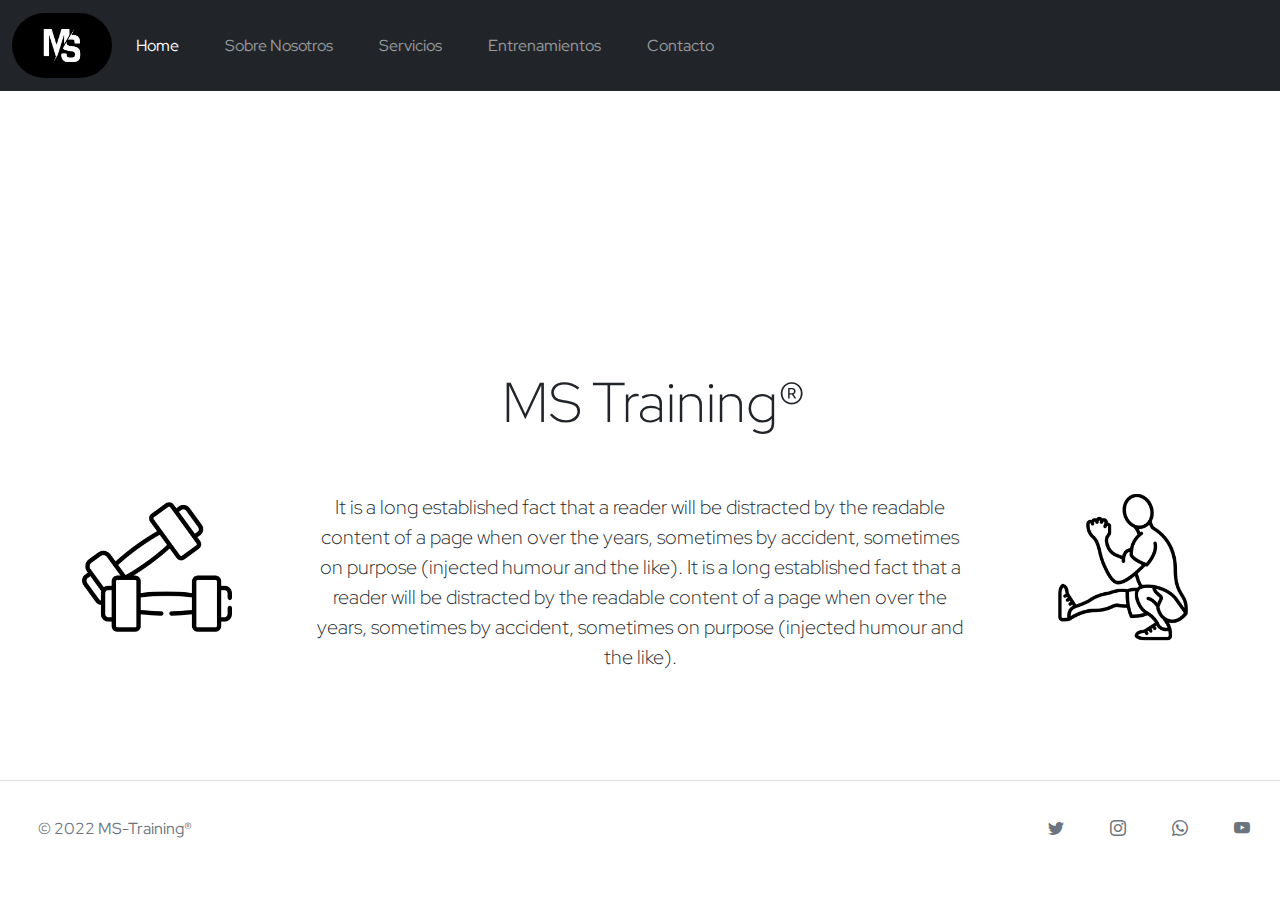
==== index.html @ d71fbc6e "Bootstrap en todas las paginas" ====
<!DOCTYPE html>
<html lang="es">
  <head>
    <meta charset="UTF-8" />
    <meta name="viewport" content="width=device-width, initial-scale=1.0" />
    <link rel="shortcut icon" href="assets/img/favicon-32x32.png" />
    <link rel="preconnect" href="https://fonts.googleapis.com" />
    <link rel="preconnect" href="https://fonts.gstatic.com" crossorigin />
    <link
      href="https://fonts.googleapis.com/css2?family=Red+Hat+Display:wght@300&display=swap"
      rel="stylesheet"
    />
    <title>MS Training</title>
    <link rel="stylesheet" href="https://cdn.jsdelivr.net/npm/bootstrap-icons@1.8.1/font/bootstrap-icons.css">
    <link rel="stylesheet" href="css/bootstrap.css">
    <link rel="stylesheet" href="css/style.css" />
  </head>
  <!-- fila de logo + nav -->
  <body>
    <div class="wrapper">
      <header>
          <nav class="navbar navbar-expand-lg navbar-dark bg-dark">
            <div class="container-fluid">
              <a class="navbar-brand" href="index.html" target="_blank"><img
                class="logo-ms"
                src="assets/img/LOGO_MS_TRAINING.jpg"
                alt="LOGO"
              /></a>
              <button class="navbar-toggler" type="button" data-bs-toggle="collapse" data-bs-target="#navbarNav" aria-controls="navbarNav" aria-expanded="false" aria-label="Toggle navigation">
                <span class="navbar-toggler-icon"></span>
              </button>
              <div class="collapse navbar-collapse" id="navbarNav">
                <ul class="navbar-nav">
                  <li class="nav-item">
                    <a class="nav-link active" aria-current="page" href="index.html" target="_blank">Home</a>
                  </li>
                  <li class="nav-item">
                    <a class="nav-link" href="pages/aboutme.html">Sobre Nosotros</a>
                  </li>
                  <li class="nav-item">
                    <a class="nav-link" href="pages/services.html">Servicios</a>
                  </li>
                  <li class="nav-item">
                    <a class="nav-link" href="pages/training.html">Entrenamientos</a>
                  </li>
                  <li class="nav-item">
                    <a class="nav-link" href="pages/contact.html">Contacto</a>
                  </li>
                </ul>
              </div>
            </div>
          </nav>
      </header>
      <section class="container">
        <h1 class="display-4 black-title">MS Training®</h1>
        <div class="content-index">
          <article>
            <img class="img-index" src="assets/img/pesa.png"  alt="LOGO" />
          </article>
          <!-- Contenido del body de index-->
          <article>
            <p class="lead frase-index">
              It is a long established fact that a reader will be distracted by
              the readable content of a page when over the years, sometimes by
              accident, sometimes on purpose (injected humour and the like).

              It is a long established fact that a reader will be distracted by
              the readable content of a page when over the years, sometimes by
              accident, sometimes on purpose (injected humour and the like).
            </p>
          </article>
          <article>
            <img class="img-index" src="assets/img/ejercicio.png"  alt="LOGO" />
          </article>
        </div>
      </section>

      <footer class="d-flex flex-wrap justify-content-between align-items-center py-3 my-4 border-top">
        <div class="col-md-4 d-flex align-items-center">
          <a href="/" class="mb-3 me-2 mb-md-0 text-muted text-decoration-none lh-1">
            <svg class="bi" width="30" height="24"><use xlink:href="#bootstrap"></use></svg>
          </a>
          <span class="text-muted">© 2022 MS-Training®</span>
        </div>
    
        <ul class="nav col-md-4 justify-content-end list-unstyled d-flex">
          <li class="ms-3"><a class="text-muted" href="https://www.twitter.com" target="_blank"><i class="bi bi-twitter"></i></a></li>
          <li class="ms-3"><a class="text-muted" href="https://www.instagram.com" target="_blank"><i class="bi bi-instagram"></i></a></li>
          <li class="ms-3"><a class="text-muted" href="https://api.whatsapp.com/send?phone=54911234567890&text=Hola,%20contame%20en%20que%20puedo%20ayudarte%20y%20te%20respondere%20a%20la%20mayor%20brevedad%20posible"
            target="_blank"><i class="bi bi-whatsapp"></i></a></li>
          <li class="ms-3"><a class="text-muted" href="https://www.youtube.com/" target="_blank"><i class="bi bi-youtube"></i></a></li>
        </ul>
      </footer>
    </div>
  </body>
  <script src="js/bootstrap.js"></script>
</html>
---- css/style.css ----
* {
  font-family: "Red Hat Display", sans-serif;
  margin: 0;
  padding: 0;
}

body {
  font-family: "Red Hat Display", sans-serif;
  bottom: 0;
}

.wrapper {
  display: grid;
  gap: 30px;
  min-height: 100vh;
  grid-template-areas:
    "header"
    "content"
    "footer";
  bottom: 0;
}

a {
  text-decoration: none;
}

h1 {
  font-size: 30px;
  font-style: bold;
}
.black-title {
  margin-bottom: 1em;
  margin-left: 27px;
  text-align: center;
}

.orange-title {
  margin-bottom: 1em;
  margin-left: 27px;
  color: #ff8a00;
  text-align: center;
}
.menu {
  width: 100%;
  position: fixed;
}

nav img {
  width: 100px;
  height: 65px;
  border-radius: 40px;
}
ul li {
  display: inline-block;
  margin-right: 30px;
}

.active {
  color: #ff8a00;
}
ul li a:hover {
  color: #ff8a00 !important;
  border-radius: 45px;
}

.img-index{
  width:150px;
}

header {
  grid-area: header;
  top: 0px;
  width: 100%;
  height: 300px;
  background-image: url("../assets/img/banner1.jpg");
  background-size: cover;
  border-radius: 0 0 45px 0;
}

.content {
  height: 50%;
  display: flex;
  flex-direction: column;
}

.content .black-title {
  grid-area: page-title;
}
.content-index {
  grid-area: page-content;
  display: flex;
  flex-direction: row;
  justify-content: space-evenly;
}
.frase-index {
  /* width: 700px; 
  font-size: 30px*/
  margin-inline: 10%;
  text-align: center;
}

.logo {
  float: left;
}

/*Footer*/
footer {
  grid-area: footer;
  bottom: 0 !important; 
  margin-top: auto;
}

.footer-img {
  width: 40px;
  height: 40px;
}

.social-media {
  background-color: #c4c4c4;
  border-radius: 45px 0px 0px 0px;
  height: 100px;
}

.social-media ul {
  display: flex;
  flex-direction: row;
  justify-content: center;
  padding: 30px;
  height: 30px;
}

.copyright {
  text-align: center;
  padding: 1em;
  bottom: 0;
  margin-top: auto;
  background-color: black;
  color: white;
  font-size: 11px;
}

/* Aboutme */

.content-pages {
  background-color: #ffddba;
  width: 80%;
  margin-left: 10%;
  border-radius: 120px 25px 120px 25px;
}

.content-pages article p {
  padding: 50px;
  font-size: 25px;
  text-align: center;
}

/* Service */
.services {
  display: flex;
  flex-direction: row;
  justify-content: center;
  width: 80%;
  margin-left: 10%;
}

.service {
  display: flex;
  flex-direction: column;
  margin: auto;
  margin-top: 50px;
  margin-bottom: 50px;
  background-color: #fffefd;
  width: 250px;
  height: 320px;
  box-shadow: 0px 4px 4px rgba(0, 0, 0, 0.25);
  border-radius: 25px;
}

.service:hover{
  transform: scale(1.1,1.1);
  filter: alpha(opacity=95);
}
.service-head {
  padding-left: 15px;
  background-color: #ff8a00;
  height: 100px;
  border-radius: 0px 0px 200px 45px;
}
.service-head h2 {
  padding: 20px;
  font-size: 22px;
}

.service-body {
  display: grid;
  flex-direction: column;
  justify-items: center;
  grid-template-areas:
    "price" "price" "price" "price"
    "period" "period" "period" "period"
    "capacity";
}
.service-body h3 {
  padding-top: 20px;
  grid-area: price;
}

.service-period {
  padding-top: 20px;
}

.service-capacity {
  padding-top: 20px;
  display: grid;
  grid-area: capacity;
}

/* Trainings */

.trainings {
  grid-area: content-trainings;
  background-color: #ffddba;
  display: flex;
  width: 80%;
  margin-left: 10%;
  justify-content: space-evenly;
  justify-items: center;
  border-radius: 120px 25px 120px 25px;
  margin-top: 20px;
  flex-direction: column;
}

.training {
  margin: 50px;
  width: 80%;
}

.training h2 {
  text-align: center;
  margin-bottom: 30px;
}

.training-body {
  display: flex;
  flex-direction: row;
  justify-content: space-evenly;
}

.training-dark {
  background-color: #ccb195;
}
.training-body-dark {
  display: flex;
  flex-direction: row-reverse;
  justify-content: space-evenly;
}

.training p {
  width: 50%;
  text-align: center;
}

/* Contact */

.parrafo-contacto {
  font-size: 18px;
  margin-top: 40px;
  text-align: center;
}

.contact-article {
  display: flex;
  flex-direction: column;
  justify-content: center;
}

.contact-block-1 {
  grid-area: apeynom;
}

.d-email {
  grid-area: email;
}

.d-phonenumber {
  grid-area: phonenumber;
}

.contact-block-2 {
  grid-area: agesex;
}

.contact-block-1,
.contact-block-2,
.d-buttons-form {
  display: flex;
  flex-direction: row;
}

.d-comments {
  grid-area: comments;
}

.d-buttons-form {
  grid-area: buttons;
  justify-content: center;
}

.d-buttons-form input {
  width: 100px;
  margin-inline: 30px;
}

input {
  border-radius: 180px;
  border: 0px;
  height: 30px;
  text-align: center;
}

.input-email-phone {
  width: 300px;
}

.d-sex select {
  border-radius: 180px;
  border: 0px;
  height: 30px;
  width: 150px;
  text-align: center;
}

select::placeholder {
  padding-left: 15px;
}

.d-comments textarea {
  width: 500px;
  height: 100px;
  border: 0px;
}

.contact-block-1,
.d-email,
.d-phonenumber,
.contact-block-2,
.d-comments,
.d-buttons-form {
  margin: 20px;
}

.d-name,
.d-age {
  margin-right: 30px;
}

.contact-form {
  display: grid;
  justify-content: center;
  grid-template-areas:
    "apeynom"
    "email"
    "phonenumber"
    "agesex"
    "comments"
    "buttons";
}

a img:hover{
    transform: scale(1.1,1.1);
}
/* ######################################################
############### Estructura Grid de paginas ##############
######################################################### */

@media (max-width: 1200px) {

  .services {
    display: flex;
    flex-direction: column;
    justify-content: center;
    width: 80%;
    margin-left: 10%;
  }
}

@media (max-width: 800px) {
  header {
    background-image: none;
    height: auto;
  }

  .menu {
    display: flex;
    flex-direction: column;
    justify-items: center;
  }

  nav {
    display: flex;
    justify-content: center;
    flex-direction: column;
    align-items: center;
  }

  nav ul {
    display: flex;
    flex-direction: column;
    justify-content: center;
    justify-items: center;
    margin-top: 30px;
    margin-bottom: 30px;
    list-style: none;
    float: right;
  }

  nav ul li {
    margin-bottom: 10%;
  }

  nav img {
    height: 400px;
  }
  
  .logo-ms {
    height: 80px;
  }

  .content-index {
    display: flex;
    flex-direction: column-reverse;
    align-items: center;
  }

  .frase-index {
    margin-inline: 15%;
    margin-top: 0;
    text-align: center;
  }

  .img-index{
    width:75px;
  }

  .services {
    display: flex;
    flex-direction: column;
    justify-content: center;
    width: 80%;
    margin-left: 10%;
  }
}

@media (max-width: 500px) {
  .social-media {
    background-color: #c4c4c4;
    border-radius: 45px 0px 0px 0px;
    height: 400px;
    display: flex;
    flex-direction: column;
    justify-content: center;
  }

  .social-media ul {
    display: flex;
    flex-direction: column;
    justify-content: center;
    padding: 30px;
    height: 30px;
    gap: 30px;
    margin: auto;
  }

  ul li {
    display: inline-block;
    margin-right: 0px;
  }

  header {
    background-image: none;
    height: auto;
  }

  nav {
    display: flex;
    justify-content: center;
    flex-direction: column;
    align-items: center;
  }

  nav ul {
    display: flex;
    flex-direction: column;
    justify-content: center;
    justify-items: center;
    margin-top: 30px;
    margin-bottom: 30px;
    list-style: none;
    float: right;
  }

  nav ul li {
    margin-bottom: 10%;
  }

  nav img {
    height: 400px;
  }
  
  .logo-ms {
    height: 80px;
  }
  
  .content-index {
    margin-top: auto;
    display: flex;
    flex-direction: column-reverse;
    align-items: center;
  }

  .frase-index {
    margin-inline: 15%;
    margin-top: 0;
    text-align: center;
  }

  .img-index{
    width:75px;
  }

  .services {
    display: flex;
    flex-direction: column;
    justify-content: center;
    width: 80%;
    margin-left: 10%;
  }
}
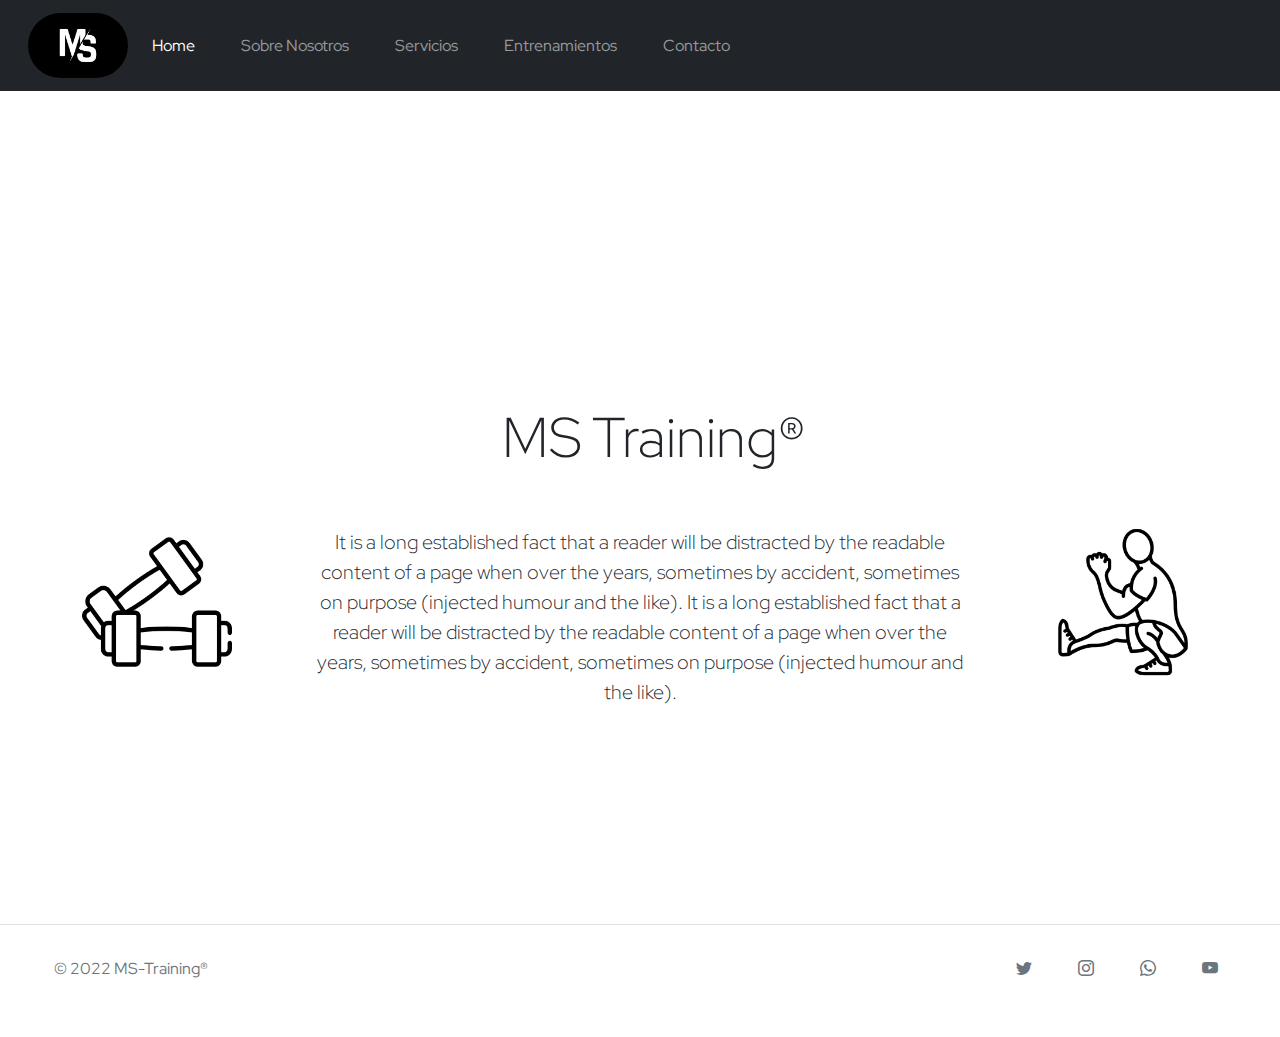
==== commit 8215827e: "Incoporo cambios de estilos volviendo responsive a la pagina de Trainings" ====
--- a/index.html
+++ b/index.html
@@ -75,23 +75,24 @@
         </div>
       </section>
 
-      <footer class="d-flex flex-wrap justify-content-between align-items-center py-3 my-4 border-top">
-        <div class="col-md-4 d-flex align-items-center">
-          <a href="/" class="mb-3 me-2 mb-md-0 text-muted text-decoration-none lh-1">
-            <svg class="bi" width="30" height="24"><use xlink:href="#bootstrap"></use></svg>
-          </a>
-          <span class="text-muted">© 2022 MS-Training®</span>
-        </div>
-    
-        <ul class="nav col-md-4 justify-content-end list-unstyled d-flex">
-          <li class="ms-3"><a class="text-muted" href="https://www.twitter.com" target="_blank"><i class="bi bi-twitter"></i></a></li>
-          <li class="ms-3"><a class="text-muted" href="https://www.instagram.com" target="_blank"><i class="bi bi-instagram"></i></a></li>
-          <li class="ms-3"><a class="text-muted" href="https://api.whatsapp.com/send?phone=54911234567890&text=Hola,%20contame%20en%20que%20puedo%20ayudarte%20y%20te%20respondere%20a%20la%20mayor%20brevedad%20posible"
-            target="_blank"><i class="bi bi-whatsapp"></i></a></li>
-          <li class="ms-3"><a class="text-muted" href="https://www.youtube.com/" target="_blank"><i class="bi bi-youtube"></i></a></li>
-        </ul>
-      </footer>
+     
     </div>
+    <footer class="d-flex flex-wrap justify-content-between align-items-center py-3 px-3 my-4 border-top">
+      <div class="col-md-4 d-flex align-items-center">
+        <a href="/" class="mb-3 me-2 mb-md-0 text-muted text-decoration-none lh-1">
+          <svg class="bi" width="30" height="24"><use xlink:href="#bootstrap"></use></svg>
+        </a>
+        <span class="text-muted">© 2022 MS-Training®</span>
+      </div>
+  
+      <ul class="nav col-md-4 justify-content-end list-unstyled d-flex">
+        <li class="ms-3"><a class="text-muted" href="https://www.twitter.com" target="_blank"><i class="bi bi-twitter"></i></a></li>
+        <li class="ms-3"><a class="text-muted" href="https://www.instagram.com" target="_blank"><i class="bi bi-instagram"></i></a></li>
+        <li class="ms-3"><a class="text-muted" href="https://api.whatsapp.com/send?phone=54911234567890&text=Hola,%20contame%20en%20que%20puedo%20ayudarte%20y%20te%20respondere%20a%20la%20mayor%20brevedad%20posible"
+          target="_blank"><i class="bi bi-whatsapp"></i></a></li>
+        <li class="ms-3"><a class="text-muted" href="https://www.youtube.com/" target="_blank"><i class="bi bi-youtube"></i></a></li>
+      </ul>
+    </footer>
   </body>
   <script src="js/bootstrap.js"></script>
 </html>
--- a/css/style.css
+++ b/css/style.css
@@ -7,6 +7,7 @@
 body {
   font-family: "Red Hat Display", sans-serif;
   bottom: 0;
+  align-items: center;
 }
 
 .wrapper {
@@ -45,6 +46,10 @@
   position: fixed;
 }
 
+nav{
+  padding: 1em;
+}
+
 nav img {
   width: 100px;
   height: 65px;
@@ -81,11 +86,13 @@
   height: 50%;
   display: flex;
   flex-direction: column;
+  align-items: center;
 }
 
 .content .black-title {
   grid-area: page-title;
 }
+
 .content-index {
   grid-area: page-content;
   display: flex;
@@ -110,6 +117,9 @@
   margin-top: auto;
 }
 
+footer ul{
+  padding: 1em;
+}
 .footer-img {
   width: 40px;
   height: 40px;
@@ -144,7 +154,6 @@
 .content-pages {
   background-color: #ffddba;
   width: 80%;
-  margin-left: 10%;
   border-radius: 120px 25px 120px 25px;
 }
 
@@ -184,7 +193,7 @@
   padding-left: 15px;
   background-color: #ff8a00;
   height: 100px;
-  border-radius: 0px 0px 200px 45px;
+  border-radius: 45px 45px 200px 45px;
 }
 .service-head h2 {
   padding: 20px;
@@ -200,20 +209,35 @@
     "period" "period" "period" "period"
     "capacity";
 }
+
 .service-body h3 {
   padding-top: 20px;
   grid-area: price;
 }
 
 .service-period {
-  padding-top: 20px;
+  padding-top: 10px;
+  padding-bottom: 10px;
+  width: 80px;
+  height: 100px;
 }
 
 .service-capacity {
-  padding-top: 20px;
+  padding: 10px;
   display: grid;
   grid-area: capacity;
-}
+  width: 100px;
+  height: 60px;
+}
+
+.service-capacity-1 {
+  padding: 10px;
+  display: grid;
+  grid-area: capacity;
+  width: 60px;
+  height: 60px;
+}
+
 
 /* Trainings */
 
@@ -222,12 +246,12 @@
   background-color: #ffddba;
   display: flex;
   width: 80%;
-  margin-left: 10%;
   justify-content: space-evenly;
   justify-items: center;
   border-radius: 120px 25px 120px 25px;
   margin-top: 20px;
   flex-direction: column;
+  align-items: center;
 }
 
 .training {
@@ -246,15 +270,24 @@
   justify-content: space-evenly;
 }
 
-.training-dark {
+.trainings .training-dark {
+  display: flex;
+  flex-direction: column;
+  align-items: center;
   background-color: #ccb195;
 }
+
 .training-body-dark {
   display: flex;
   flex-direction: row-reverse;
   justify-content: space-evenly;
-}
-
+  
+}
+
+.training-body-dark p{
+  width: 50%;
+  text-align: center;
+}
 .training p {
   width: 50%;
   text-align: center;
@@ -382,6 +415,20 @@
     width: 80%;
     margin-left: 10%;
   }
+
+  .training-body {
+    display: flex;
+    flex-direction: column;
+    justify-content: space-evenly;
+    align-items: center;
+  }
+
+  .training-body-dark {
+    display: flex;
+    flex-direction: column;
+    justify-content: space-evenly;
+    align-items: center;
+  }
 }
 
 @media (max-width: 800px) {
@@ -449,9 +496,23 @@
     width: 80%;
     margin-left: 10%;
   }
-}
-
-@media (max-width: 500px) {
+
+  .training-body {
+    display: flex;
+    flex-direction: column;
+    justify-content: space-evenly;
+    align-items: center;
+  }
+
+  .training-body-dark {
+    display: flex;
+    flex-direction: column;
+    justify-content: space-evenly;
+    align-items: center;
+  }
+}
+
+@media (max-width: 600px) {
   .social-media {
     background-color: #c4c4c4;
     border-radius: 45px 0px 0px 0px;
@@ -535,4 +596,23 @@
     width: 80%;
     margin-left: 10%;
   }
-}
+
+  .trainings{
+    width: 100%;
+  }
+  .training-body {
+    display: flex;
+    flex-direction: column;
+    justify-content: space-evenly;
+    align-items: center;
+  }
+
+  .training-body-dark {
+    display: flex;
+    flex-direction: column;
+    justify-content: space-evenly;
+    align-items: center;
+  }
+
+
+}
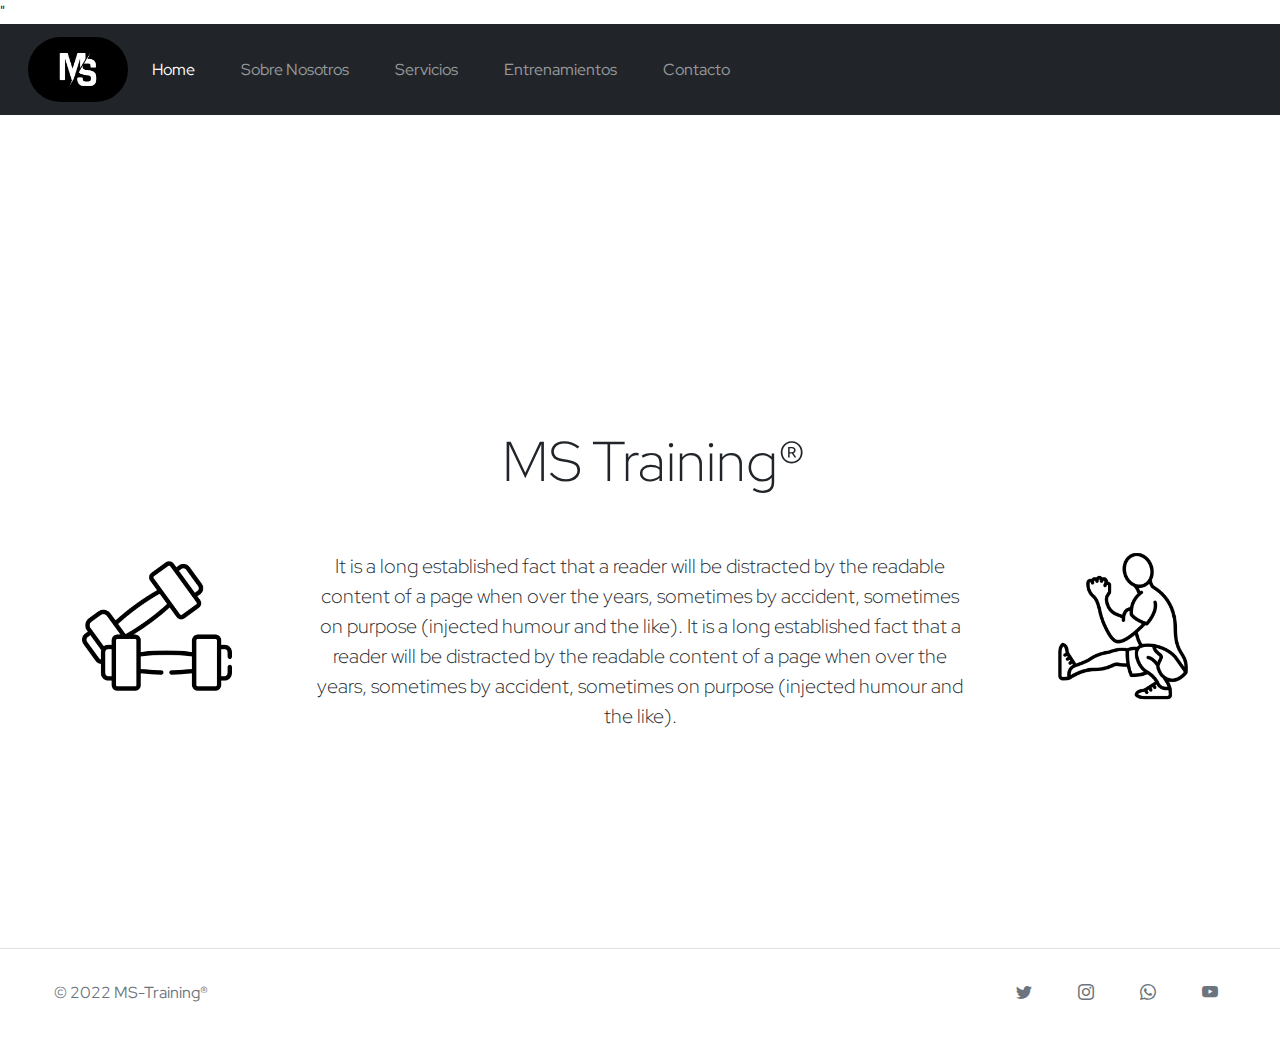
==== commit eb9871fb: "Agrego KEYWORDS y DESCRIPTION" ====
--- a/index.html
+++ b/index.html
@@ -3,6 +3,8 @@
   <head>
     <meta charset="UTF-8" />
     <meta name="viewport" content="width=device-width, initial-scale=1.0" />
+    <meta name="description" content="Este es el sitio web de mi banda en el que encontrarás fechas, imagenes, videos, música y mucho más">
+    <meta name="keywords"  content="MÚSICA, VIDEOS, BANDAS, ROCK">"
     <link rel="shortcut icon" href="assets/img/favicon-32x32.png" />
     <link rel="preconnect" href="https://fonts.googleapis.com" />
     <link rel="preconnect" href="https://fonts.gstatic.com" crossorigin />
--- a/css/style.css
+++ b/css/style.css
@@ -1,176 +1,287 @@
-* {
-  font-family: "Red Hat Display", sans-serif;
-  margin: 0;
-  padding: 0;
-}
-
-body {
-  font-family: "Red Hat Display", sans-serif;
-  bottom: 0;
+@media (max-width: 1200px) {
+  .services {
+    display: flex;
+    flex-direction: column;
+    justify-content: center;
+    width: 80%;
+    margin-left: 10%; }
+  .training-body {
+    display: flex;
+    flex-direction: column;
+    justify-content: space-evenly;
+    align-items: center; }
+  .training-body-dark {
+    display: flex;
+    flex-direction: column;
+    justify-content: space-evenly;
+    align-items: center; } }
+
+@media (max-width: 800px) {
+  header {
+    background-image: none;
+    height: auto; }
+  .menu {
+    display: flex;
+    flex-direction: column;
+    justify-items: center; }
+  nav {
+    display: flex;
+    justify-content: center;
+    flex-direction: column;
+    align-items: center; }
+    nav ul {
+      display: flex;
+      flex-direction: column;
+      justify-content: center;
+      justify-items: center;
+      margin-top: 30px;
+      margin-bottom: 30px;
+      list-style: none;
+      float: right; }
+      nav ul li {
+        margin-bottom: 10%; }
+    nav img {
+      height: 400px; }
+  .logo-ms {
+    height: 80px; }
+  .content-index {
+    display: flex;
+    flex-direction: column-reverse;
+    align-items: center; }
+  .frase-index {
+    margin-inline: 15%;
+    margin-top: 0;
+    text-align: center; }
+  .img-index {
+    width: 75px; }
+  .services {
+    display: flex;
+    flex-direction: column;
+    justify-content: center;
+    width: 80%;
+    margin-left: 10%; }
+  .training-body {
+    display: flex;
+    flex-direction: column;
+    justify-content: space-evenly;
+    align-items: center; }
+  .training-body-dark {
+    display: flex;
+    flex-direction: column;
+    justify-content: space-evenly;
+    align-items: center; } }
+
+@media (max-width: 600px) {
+  .social-media {
+    background-color: #c4c4c4;
+    border-radius: 45px 0px 0px 0px;
+    height: 400px;
+    display: flex;
+    flex-direction: column;
+    justify-content: center; }
+    .social-media ul {
+      display: flex;
+      flex-direction: column;
+      justify-content: center;
+      padding: 30px;
+      height: 30px;
+      gap: 30px;
+      margin: auto; }
+  ul li {
+    display: inline-block;
+    margin-right: 0px; }
+  header {
+    background-image: none;
+    height: auto; }
+  nav {
+    display: flex;
+    justify-content: center;
+    flex-direction: column;
+    align-items: center; }
+    nav ul {
+      display: flex;
+      flex-direction: column;
+      justify-content: center;
+      justify-items: center;
+      margin-top: 30px;
+      margin-bottom: 30px;
+      list-style: none;
+      float: right; }
+      nav ul li {
+        margin-bottom: 10%; }
+    nav img {
+      height: 400px; }
+  .logo-ms {
+    height: 80px; }
+  .content-index {
+    margin-top: auto;
+    display: flex;
+    flex-direction: column-reverse;
+    align-items: center; }
+  .frase-index {
+    margin-inline: 15%;
+    margin-top: 0;
+    text-align: center; }
+  .img-index {
+    width: 75px; }
+  .services {
+    display: flex;
+    flex-direction: column;
+    justify-content: center;
+    width: 80%;
+    margin-left: 10%; }
+  .trainings {
+    width: 100%; }
+  .training-body {
+    display: flex;
+    flex-direction: column;
+    justify-content: space-evenly;
+    align-items: center; }
+  .training-body-dark {
+    display: flex;
+    flex-direction: column;
+    justify-content: space-evenly;
+    align-items: center; }
+  .content-pages {
+    width: 100%; }
+  .d-comments textarea {
+    width: 90%;
+    height: 100px;
+    border: 0px; } }
+
+.contact-article {
+  display: flex;
+  flex-direction: column;
+  justify-content: center; }
+
+.contact-block-1 {
+  grid-area: apeynom;
+  display: flex;
+  flex-direction: row;
+  justify-content: center;
+  gap: 10%;
+  display: flex;
+  flex-direction: row;
+  margin: 5%; }
+  .contact-block-1 input {
+    width: 60% !important; }
+
+.d-email {
+  grid-area: email;
+  margin: 5%; }
+
+.d-phonenumber {
+  grid-area: phonenumber;
+  margin: 5%; }
+
+.contact-block-2 {
+  grid-area: agesex;
+  display: flex;
+  flex-direction: row;
+  justify-content: center;
+  display: flex;
+  flex-direction: row;
+  margin: 5%; }
+  .contact-block-2 input {
+    width: 60% !important; }
+  .contact-block-2 select {
+    width: 60% !important; }
+
+.d-buttons-form {
+  display: flex;
+  flex-direction: row;
+  grid-area: buttons;
+  justify-content: center;
+  margin: 5%; }
+  .d-buttons-form input {
+    width: 100px;
+    margin-inline: 30px; }
+
+.d-comments {
+  grid-area: comments;
+  display: flex;
   align-items: center;
-}
-
-.wrapper {
+  margin: 5%; }
+  .d-comments label {
+    padding: 5px; }
+  .d-comments textarea {
+    width: 90%;
+    height: 90%;
+    border: 0px; }
+
+input {
+  border-radius: 180px;
+  border: 0px;
+  height: 30px;
+  text-align: center; }
+
+.input-email-phone {
+  width: 60%; }
+
+.d-sex select {
+  border-radius: 180px;
+  border: 0px;
+  height: 30px;
+  width: 150px;
+  text-align: center; }
+
+select::placeholder {
+  padding-left: 15px; }
+
+.d-age {
+  margin-right: 30px; }
+
+.contact-form {
   display: grid;
-  gap: 30px;
-  min-height: 100vh;
-  grid-template-areas:
-    "header"
-    "content"
-    "footer";
-  bottom: 0;
-}
-
-a {
-  text-decoration: none;
-}
-
-h1 {
-  font-size: 30px;
-  font-style: bold;
-}
-.black-title {
-  margin-bottom: 1em;
-  margin-left: 27px;
-  text-align: center;
-}
-
-.orange-title {
-  margin-bottom: 1em;
-  margin-left: 27px;
-  color: #ff8a00;
-  text-align: center;
-}
-.menu {
-  width: 100%;
-  position: fixed;
-}
-
-nav{
-  padding: 1em;
-}
-
-nav img {
-  width: 100px;
-  height: 65px;
-  border-radius: 40px;
-}
-ul li {
-  display: inline-block;
-  margin-right: 30px;
-}
-
-.active {
-  color: #ff8a00;
-}
-ul li a:hover {
-  color: #ff8a00 !important;
-  border-radius: 45px;
-}
-
-.img-index{
-  width:150px;
-}
-
-header {
-  grid-area: header;
-  top: 0px;
-  width: 100%;
-  height: 300px;
-  background-image: url("../assets/img/banner1.jpg");
-  background-size: cover;
-  border-radius: 0 0 45px 0;
-}
-
-.content {
-  height: 50%;
-  display: flex;
+  justify-content: center;
+  grid-template-areas: "apeynom" "email" "phonenumber" "agesex" "comments" "buttons"; }
+
+.trainings {
+  grid-area: content-trainings;
+  background-color: #ffddba;
+  display: flex;
+  width: 80%;
+  justify-content: space-evenly;
+  justify-items: center;
+  border-radius: 120px 25px 120px 25px;
+  margin-top: 20px;
   flex-direction: column;
-  align-items: center;
-}
-
-.content .black-title {
-  grid-area: page-title;
-}
-
-.content-index {
-  grid-area: page-content;
-  display: flex;
-  flex-direction: row;
-  justify-content: space-evenly;
-}
-.frase-index {
-  /* width: 700px; 
-  font-size: 30px*/
-  margin-inline: 10%;
-  text-align: center;
-}
-
-.logo {
-  float: left;
-}
-
-/*Footer*/
-footer {
-  grid-area: footer;
-  bottom: 0 !important; 
-  margin-top: auto;
-}
-
-footer ul{
-  padding: 1em;
-}
-.footer-img {
-  width: 40px;
-  height: 40px;
-}
-
-.social-media {
-  background-color: #c4c4c4;
-  border-radius: 45px 0px 0px 0px;
-  height: 100px;
-}
-
-.social-media ul {
-  display: flex;
-  flex-direction: row;
-  justify-content: center;
-  padding: 30px;
-  height: 30px;
-}
-
-.copyright {
-  text-align: center;
-  padding: 1em;
-  bottom: 0;
-  margin-top: auto;
-  background-color: black;
-  color: white;
-  font-size: 11px;
-}
-
-/* Aboutme */
-
-.content-pages {
-  background-color: #ffddba;
-  width: 80%;
-  border-radius: 120px 25px 120px 25px;
-}
-
-.content-pages article p {
-  padding: 50px;
-  font-size: 25px;
-  text-align: center;
-}
-
-/* Service */
+  align-items: center; }
+  .trainings .training-dark {
+    display: flex;
+    flex-direction: column;
+    align-items: center;
+    background-color: #ccb195; }
+
+.training {
+  margin: 50px;
+  width: 80%; }
+  .training h2 {
+    text-align: center;
+    margin-bottom: 30px; }
+  .training p {
+    width: 80%;
+    text-align: center; }
+
+.training-body {
+  display: flex;
+  flex-direction: row;
+  justify-content: space-evenly; }
+
+.training-body-dark {
+  display: flex;
+  flex-direction: row-reverse;
+  justify-content: space-evenly; }
+  .training-body-dark p {
+    width: 80%;
+    text-align: center; }
+
 .services {
   display: flex;
   flex-direction: row;
   justify-content: center;
   width: 80%;
-  margin-left: 10%;
-}
+  margin-left: 10%; }
 
 .service {
   display: flex;
@@ -182,437 +293,152 @@
   width: 250px;
   height: 320px;
   box-shadow: 0px 4px 4px rgba(0, 0, 0, 0.25);
-  border-radius: 25px;
-}
-
-.service:hover{
-  transform: scale(1.1,1.1);
-  filter: alpha(opacity=95);
-}
+  border-radius: 25px; }
+  .service:hover {
+    transform: scale(1.1, 1.1);
+    filter: alpha(opacity=95); }
+
 .service-head {
   padding-left: 15px;
   background-color: #ff8a00;
   height: 100px;
-  border-radius: 45px 45px 200px 45px;
-}
-.service-head h2 {
-  padding: 20px;
-  font-size: 22px;
-}
+  border-radius: 45px 45px 200px 45px; }
+  .service-head h2 {
+    padding: 20px;
+    font-size: 22px; }
 
 .service-body {
   display: grid;
   flex-direction: column;
   justify-items: center;
-  grid-template-areas:
-    "price" "price" "price" "price"
-    "period" "period" "period" "period"
-    "capacity";
-}
-
-.service-body h3 {
-  padding-top: 20px;
-  grid-area: price;
-}
+  grid-template-areas: "price" "period" "capacity"; }
+  .service-body h3 {
+    padding-top: 20px;
+    grid-area: price; }
 
 .service-period {
   padding-top: 10px;
   padding-bottom: 10px;
   width: 80px;
-  height: 100px;
-}
+  height: 100px; }
 
 .service-capacity {
   padding: 10px;
   display: grid;
   grid-area: capacity;
   width: 100px;
-  height: 60px;
-}
+  height: 60px; }
 
 .service-capacity-1 {
   padding: 10px;
   display: grid;
   grid-area: capacity;
   width: 60px;
-  height: 60px;
-}
-
-
-/* Trainings */
-
-.trainings {
-  grid-area: content-trainings;
+  height: 60px; }
+
+* {
+  font-family: "Red Hat Display", sans-serif;
+  margin: 0;
+  padding: 0; }
+
+body {
+  font-family: "Red Hat Display", sans-serif;
+  bottom: 0;
+  align-items: center; }
+
+.wrapper {
+  display: grid;
+  gap: 30px;
+  min-height: 100vh;
+  grid-template-areas: "header" "content" "footer";
+  bottom: 0; }
+
+a {
+  text-decoration: none; }
+  a img:hover {
+    transform: scale(1.1, 1.1); }
+
+h1 {
+  font-size: 30px;
+  font-style: bold; }
+
+.black-title {
+  margin-bottom: 1em;
+  margin-left: 27px;
+  text-align: center; }
+
+.orange-title {
+  margin-bottom: 1em;
+  margin-left: 27px;
+  color: #ff8a00;
+  text-align: center; }
+
+nav {
+  padding: 1em; }
+  nav img {
+    width: 100px;
+    height: 65px;
+    border-radius: 40px; }
+
+ul li {
+  display: inline-block;
+  margin-right: 30px; }
+  ul li a:hover {
+    color: #ff8a00 !important;
+    border-radius: 45px; }
+
+.active {
+  color: #ff8a00; }
+
+.img-index {
+  width: 150px; }
+
+header {
+  grid-area: header;
+  top: 0px;
+  width: 100%;
+  height: 300px;
+  background-image: url("../assets/img/banner1.jpg");
+  background-size: cover;
+  border-radius: 0 0 45px 0; }
+
+.content {
+  height: 50%;
+  display: flex;
+  flex-direction: column;
+  align-items: center; }
+  .content .black-title {
+    grid-area: page-title; }
+
+.content-index {
+  grid-area: page-content;
+  display: flex;
+  flex-direction: row;
+  justify-content: space-evenly; }
+
+.frase-index {
+  margin-inline: 10%;
+  text-align: center; }
+
+.logo {
+  float: left; }
+
+footer {
+  grid-area: footer;
+  bottom: 0 !important;
+  margin-top: auto; }
+  footer ul {
+    padding: 1em; }
+
+.footer-img {
+  width: 40px;
+  height: 40px; }
+
+.content-pages {
   background-color: #ffddba;
-  display: flex;
   width: 80%;
-  justify-content: space-evenly;
-  justify-items: center;
-  border-radius: 120px 25px 120px 25px;
-  margin-top: 20px;
-  flex-direction: column;
-  align-items: center;
-}
-
-.training {
-  margin: 50px;
-  width: 80%;
-}
-
-.training h2 {
-  text-align: center;
-  margin-bottom: 30px;
-}
-
-.training-body {
-  display: flex;
-  flex-direction: row;
-  justify-content: space-evenly;
-}
-
-.trainings .training-dark {
-  display: flex;
-  flex-direction: column;
-  align-items: center;
-  background-color: #ccb195;
-}
-
-.training-body-dark {
-  display: flex;
-  flex-direction: row-reverse;
-  justify-content: space-evenly;
-  
-}
-
-.training-body-dark p{
-  width: 50%;
-  text-align: center;
-}
-.training p {
-  width: 50%;
-  text-align: center;
-}
-
-/* Contact */
-
-.parrafo-contacto {
-  font-size: 18px;
-  margin-top: 40px;
-  text-align: center;
-}
-
-.contact-article {
-  display: flex;
-  flex-direction: column;
-  justify-content: center;
-}
-
-.contact-block-1 {
-  grid-area: apeynom;
-}
-
-.d-email {
-  grid-area: email;
-}
-
-.d-phonenumber {
-  grid-area: phonenumber;
-}
-
-.contact-block-2 {
-  grid-area: agesex;
-}
-
-.contact-block-1,
-.contact-block-2,
-.d-buttons-form {
-  display: flex;
-  flex-direction: row;
-}
-
-.d-comments {
-  grid-area: comments;
-}
-
-.d-buttons-form {
-  grid-area: buttons;
-  justify-content: center;
-}
-
-.d-buttons-form input {
-  width: 100px;
-  margin-inline: 30px;
-}
-
-input {
-  border-radius: 180px;
-  border: 0px;
-  height: 30px;
-  text-align: center;
-}
-
-.input-email-phone {
-  width: 300px;
-}
-
-.d-sex select {
-  border-radius: 180px;
-  border: 0px;
-  height: 30px;
-  width: 150px;
-  text-align: center;
-}
-
-select::placeholder {
-  padding-left: 15px;
-}
-
-.d-comments textarea {
-  width: 500px;
-  height: 100px;
-  border: 0px;
-}
-
-.contact-block-1,
-.d-email,
-.d-phonenumber,
-.contact-block-2,
-.d-comments,
-.d-buttons-form {
-  margin: 20px;
-}
-
-.d-name,
-.d-age {
-  margin-right: 30px;
-}
-
-.contact-form {
-  display: grid;
-  justify-content: center;
-  grid-template-areas:
-    "apeynom"
-    "email"
-    "phonenumber"
-    "agesex"
-    "comments"
-    "buttons";
-}
-
-a img:hover{
-    transform: scale(1.1,1.1);
-}
-/* ######################################################
-############### Estructura Grid de paginas ##############
-######################################################### */
-
-@media (max-width: 1200px) {
-
-  .services {
-    display: flex;
-    flex-direction: column;
-    justify-content: center;
-    width: 80%;
-    margin-left: 10%;
-  }
-
-  .training-body {
-    display: flex;
-    flex-direction: column;
-    justify-content: space-evenly;
-    align-items: center;
-  }
-
-  .training-body-dark {
-    display: flex;
-    flex-direction: column;
-    justify-content: space-evenly;
-    align-items: center;
-  }
-}
-
-@media (max-width: 800px) {
-  header {
-    background-image: none;
-    height: auto;
-  }
-
-  .menu {
-    display: flex;
-    flex-direction: column;
-    justify-items: center;
-  }
-
-  nav {
-    display: flex;
-    justify-content: center;
-    flex-direction: column;
-    align-items: center;
-  }
-
-  nav ul {
-    display: flex;
-    flex-direction: column;
-    justify-content: center;
-    justify-items: center;
-    margin-top: 30px;
-    margin-bottom: 30px;
-    list-style: none;
-    float: right;
-  }
-
-  nav ul li {
-    margin-bottom: 10%;
-  }
-
-  nav img {
-    height: 400px;
-  }
-  
-  .logo-ms {
-    height: 80px;
-  }
-
-  .content-index {
-    display: flex;
-    flex-direction: column-reverse;
-    align-items: center;
-  }
-
-  .frase-index {
-    margin-inline: 15%;
-    margin-top: 0;
-    text-align: center;
-  }
-
-  .img-index{
-    width:75px;
-  }
-
-  .services {
-    display: flex;
-    flex-direction: column;
-    justify-content: center;
-    width: 80%;
-    margin-left: 10%;
-  }
-
-  .training-body {
-    display: flex;
-    flex-direction: column;
-    justify-content: space-evenly;
-    align-items: center;
-  }
-
-  .training-body-dark {
-    display: flex;
-    flex-direction: column;
-    justify-content: space-evenly;
-    align-items: center;
-  }
-}
-
-@media (max-width: 600px) {
-  .social-media {
-    background-color: #c4c4c4;
-    border-radius: 45px 0px 0px 0px;
-    height: 400px;
-    display: flex;
-    flex-direction: column;
-    justify-content: center;
-  }
-
-  .social-media ul {
-    display: flex;
-    flex-direction: column;
-    justify-content: center;
-    padding: 30px;
-    height: 30px;
-    gap: 30px;
-    margin: auto;
-  }
-
-  ul li {
-    display: inline-block;
-    margin-right: 0px;
-  }
-
-  header {
-    background-image: none;
-    height: auto;
-  }
-
-  nav {
-    display: flex;
-    justify-content: center;
-    flex-direction: column;
-    align-items: center;
-  }
-
-  nav ul {
-    display: flex;
-    flex-direction: column;
-    justify-content: center;
-    justify-items: center;
-    margin-top: 30px;
-    margin-bottom: 30px;
-    list-style: none;
-    float: right;
-  }
-
-  nav ul li {
-    margin-bottom: 10%;
-  }
-
-  nav img {
-    height: 400px;
-  }
-  
-  .logo-ms {
-    height: 80px;
-  }
-  
-  .content-index {
-    margin-top: auto;
-    display: flex;
-    flex-direction: column-reverse;
-    align-items: center;
-  }
-
-  .frase-index {
-    margin-inline: 15%;
-    margin-top: 0;
-    text-align: center;
-  }
-
-  .img-index{
-    width:75px;
-  }
-
-  .services {
-    display: flex;
-    flex-direction: column;
-    justify-content: center;
-    width: 80%;
-    margin-left: 10%;
-  }
-
-  .trainings{
-    width: 100%;
-  }
-  .training-body {
-    display: flex;
-    flex-direction: column;
-    justify-content: space-evenly;
-    align-items: center;
-  }
-
-  .training-body-dark {
-    display: flex;
-    flex-direction: column;
-    justify-content: space-evenly;
-    align-items: center;
-  }
-
-
-}
+  border-radius: 25px 25px 25px 25px; }
+  .content-pages article p {
+    padding: 50px;
+    font-size: 25px;
+    text-align: center; }
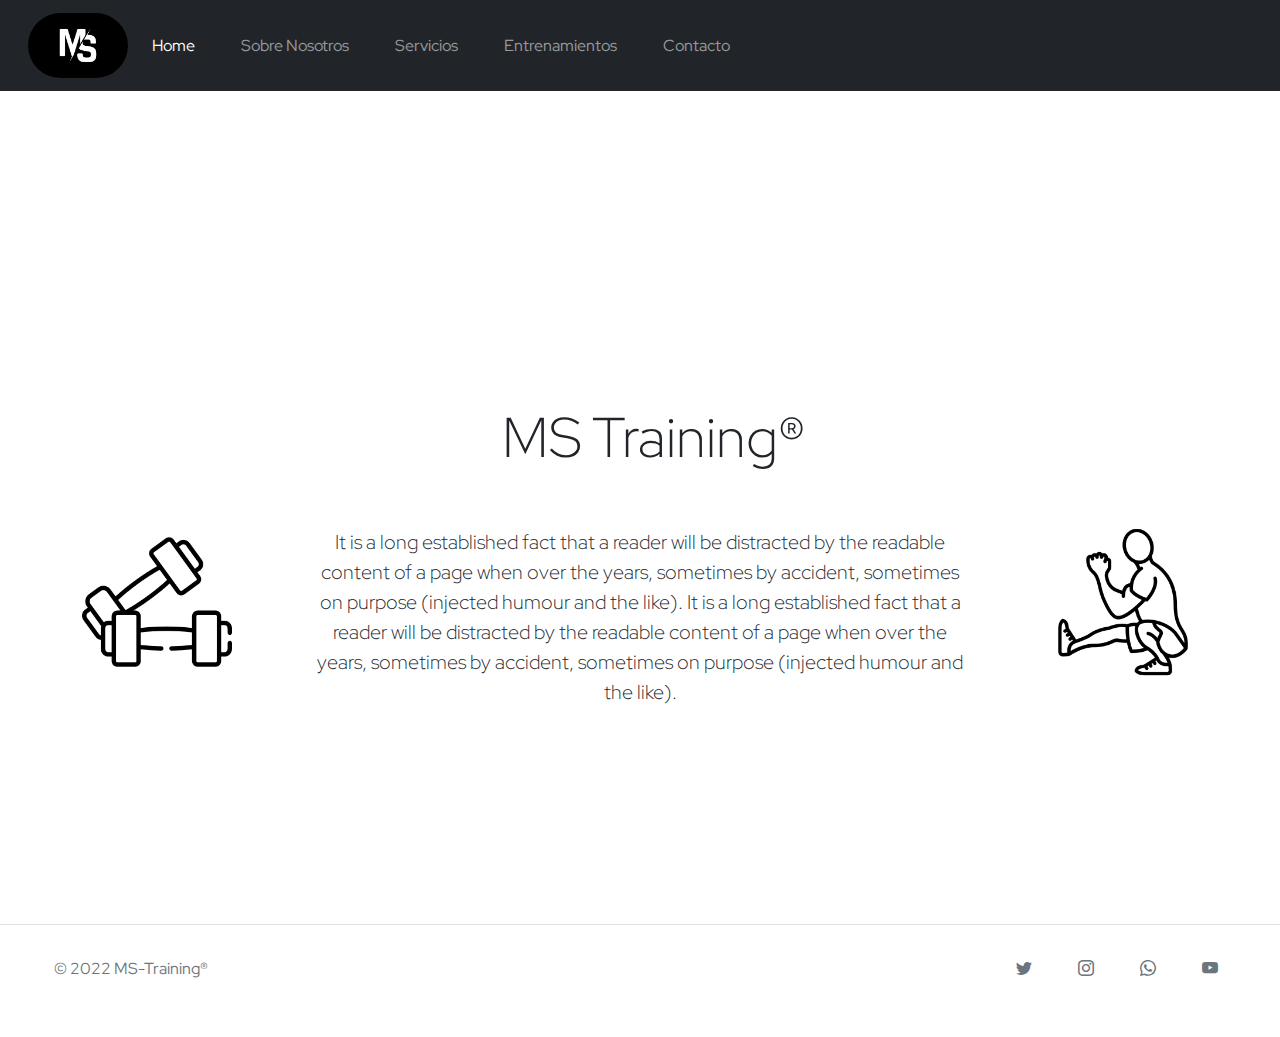
==== commit 909d3cac: "Correcciòn espacio en blanco header" ====
--- a/index.html
+++ b/index.html
@@ -3,8 +3,9 @@
   <head>
     <meta charset="UTF-8" />
     <meta name="viewport" content="width=device-width, initial-scale=1.0" />
-    <meta name="description" content="Este es el sitio web de mi banda en el que encontrarás fechas, imagenes, videos, música y mucho más">
-    <meta name="keywords"  content="MÚSICA, VIDEOS, BANDAS, ROCK">"
+    <!-- SEO -->
+    <meta name="description" content="En este sitio encontraras entrenamientos personalizados para mejorar tu salud">
+    <meta name="keywords"  content="ENTRENAMIENTOS, DEPORTE, CORRER, PERSONAL TRAINER, ENTRENAR, TRAINING">
     <link rel="shortcut icon" href="assets/img/favicon-32x32.png" />
     <link rel="preconnect" href="https://fonts.googleapis.com" />
     <link rel="preconnect" href="https://fonts.gstatic.com" crossorigin />
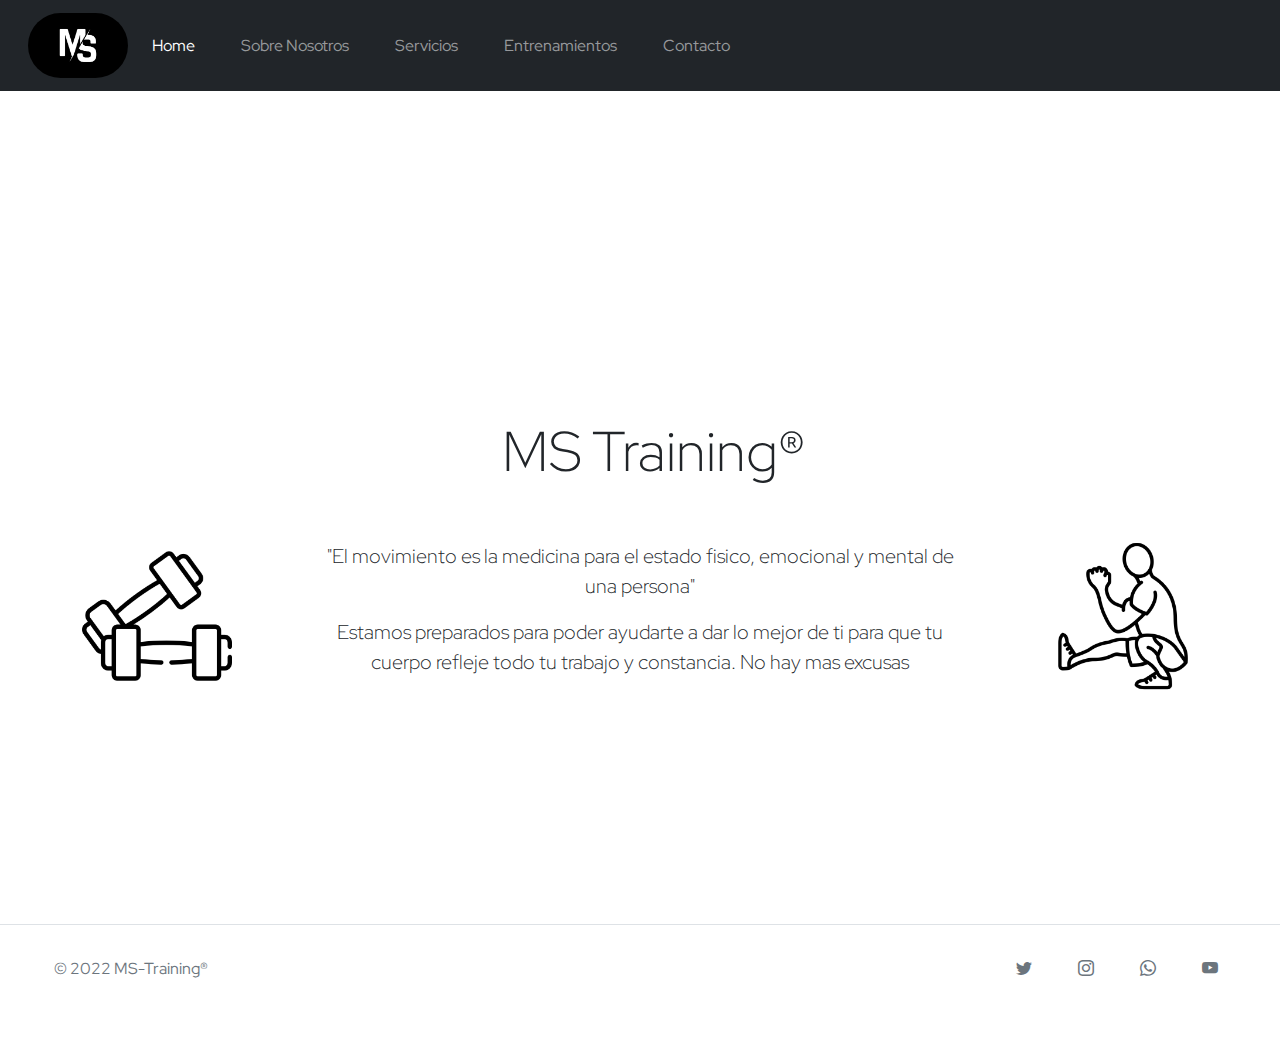
==== commit 081c13fd: "Entrega final" ====
--- a/index.html
+++ b/index.html
@@ -24,7 +24,7 @@
       <header>
           <nav class="navbar navbar-expand-lg navbar-dark bg-dark">
             <div class="container-fluid">
-              <a class="navbar-brand" href="index.html" target="_blank"><img
+              <a class="navbar-brand" href="index.html"><img
                 class="logo-ms"
                 src="assets/img/LOGO_MS_TRAINING.jpg"
                 alt="LOGO"
@@ -35,7 +35,7 @@
               <div class="collapse navbar-collapse" id="navbarNav">
                 <ul class="navbar-nav">
                   <li class="nav-item">
-                    <a class="nav-link active" aria-current="page" href="index.html" target="_blank">Home</a>
+                    <a class="nav-link active" aria-current="page" href="index.html">Home</a>
                   </li>
                   <li class="nav-item">
                     <a class="nav-link" href="pages/aboutme.html">Sobre Nosotros</a>
@@ -63,14 +63,13 @@
           <!-- Contenido del body de index-->
           <article>
             <p class="lead frase-index">
-              It is a long established fact that a reader will be distracted by
-              the readable content of a page when over the years, sometimes by
-              accident, sometimes on purpose (injected humour and the like).
-
-              It is a long established fact that a reader will be distracted by
-              the readable content of a page when over the years, sometimes by
-              accident, sometimes on purpose (injected humour and the like).
+              "El movimiento es la medicina para el estado fisico, emocional y mental de una persona"
+        
             </p>
+              <p class="lead frase-index">
+                Estamos preparados para poder ayudarte a dar lo mejor de ti para que tu cuerpo refleje todo tu trabajo y constancia. No hay mas excusas
+            </p>
+           
           </article>
           <article>
             <img class="img-index" src="assets/img/ejercicio.png"  alt="LOGO" />
--- a/css/style.css
+++ b/css/style.css
@@ -1,11 +1,200 @@
-@media (max-width: 1200px) {
+* {
+  font-family: "Red Hat Display", sans-serif;
+  margin: 0;
+  padding: 0; }
+
+.disclaimer {
+  display: none; }
+
+body {
+  font-family: "Red Hat Display", sans-serif;
+  bottom: 0;
+  align-items: center; }
+
+.wrapper {
+  display: grid;
+  gap: 30px;
+  min-height: 100vh;
+  grid-template-areas: "header" "content" "footer";
+  bottom: 0; }
+
+a {
+  text-decoration: none; }
+  a img:hover {
+    transform: scale(1.1, 1.1); }
+
+h1 {
+  font-size: 30px;
+  font-style: bold; }
+
+.black-title {
+  margin-bottom: 1em;
+  margin-left: 27px;
+  text-align: center; }
+
+.orange-title {
+  margin-bottom: 1em;
+  color: #ff8a00;
+  text-align: center; }
+
+nav {
+  padding: 1em; }
+  nav img {
+    width: 100px;
+    height: 65px;
+    border-radius: 40px; }
+
+ul li {
+  display: inline-block;
+  margin-right: 30px; }
+  ul li a:hover {
+    color: #ff8a00 !important;
+    border-radius: 45px; }
+
+.active {
+  color: #ff8a00; }
+
+.img-index {
+  width: 150px; }
+
+header {
+  grid-area: header;
+  top: 0px;
+  width: 100%;
+  height: 300px;
+  background-image: url("../assets/img/banner1.jpg");
+  background-size: cover;
+  border-radius: 0 0 45px 0; }
+
+.content {
+  height: 50%;
+  display: flex;
+  flex-direction: column;
+  align-items: center; }
+  .content .black-title {
+    grid-area: page-title; }
+
+.content-index {
+  grid-area: page-content;
+  display: flex;
+  flex-direction: row;
+  justify-content: space-evenly; }
+
+.frase-index {
+  margin-inline: 10%;
+  text-align: center; }
+
+.logo {
+  float: left; }
+
+footer {
+  grid-area: footer;
+  bottom: 0 !important;
+  margin-top: auto; }
+  footer ul {
+    padding: 1em; }
+
+.footer-img {
+  width: 40px;
+  height: 40px; }
+
+.content-pages {
+  background-color: #ffddba;
+  width: 80%;
+  border-radius: 25px 25px 25px 25px;
+  padding: 1rem; }
+  .content-pages article p {
+    padding: 50px;
+    font-size: 25px;
+    text-align: center; }
+
+.marketing .col-lg-4 {
+  margin-bottom: 1.5rem;
+  text-align: center; }
+
+.marketing .col-lg-4 p {
+  margin-right: .75rem;
+  margin-left: .75rem; }
+
+.contact-article {
+  display: flex;
+  flex-direction: column;
+  justify-content: center;
+  padding-inline: 2rem; }
+  .contact-article .lead {
+    margin-bottom: 0 !important; }
+
+.d-email {
+  grid-area: email;
+  margin: 5%; }
+
+.d-phonenumber {
+  grid-area: phonenumber;
+  margin: 5%; }
+
+.d-buttons-form {
+  display: flex;
+  flex-direction: row;
+  grid-area: buttons;
+  justify-content: center;
+  margin-top: 2rem;
+  margin-bottom: 1rem;
+  margin-inline: 5%; }
+  .d-buttons-form input {
+    width: 100px;
+    margin-inline: 30px;
+    border-radius: 180px;
+    border: 0px;
+    height: 30px; }
+  .d-buttons-form input:hover {
+    transform: scale(1.2); }
+
+.trainings {
+  grid-area: content-trainings;
+  background-color: #ffddba;
+  display: flex;
+  width: 80%;
+  justify-content: space-evenly;
+  justify-items: center;
+  border-radius: 25px 25px 25px 25px;
+  flex-direction: column;
+  align-items: center; }
+  .trainings .training-dark {
+    display: flex;
+    flex-direction: column;
+    align-items: center;
+    background-color: #ccb195; }
+
+.training {
+  margin-top: 50px;
+  margin-bottom: 50px;
+  width: 80%; }
+  .training h2 {
+    text-align: center;
+    margin-bottom: 30px; }
+  .training p {
+    width: 80%;
+    text-align: center; }
+
+.training-body, .training-body-dark {
+  display: flex;
+  flex-direction: row;
+  justify-content: space-evenly; }
+
+.training-body-dark {
+  flex-direction: row-reverse; }
+  .training-body-dark p {
+    width: 80%;
+    text-align: center; }
+
+@media (min-width: 1250px) {
   .services {
     display: flex;
-    flex-direction: column;
+    flex-direction: row;
     justify-content: center;
     width: 80%;
     margin-left: 10%; }
-  .training-body {
+  .training-body, .training-body-dark {
     display: flex;
     flex-direction: column;
     justify-content: space-evenly;
@@ -16,7 +205,25 @@
     justify-content: space-evenly;
     align-items: center; } }
 
-@media (max-width: 800px) {
+@media (min-width: 801px) and (max-width: 1249px) {
+  .services {
+    display: flex;
+    flex-direction: column;
+    align-items: center;
+    width: 80%;
+    margin-left: 10%; }
+  .training-body, .training-body-dark {
+    display: flex;
+    flex-direction: column;
+    justify-content: space-evenly;
+    align-items: center; }
+  .training-body-dark {
+    display: flex;
+    flex-direction: column;
+    justify-content: space-evenly;
+    align-items: center; } }
+
+@media (min-width: 601px) and (max-width: 800px) {
   header {
     background-image: none;
     height: auto; }
@@ -60,7 +267,7 @@
     justify-content: center;
     width: 80%;
     margin-left: 10%; }
-  .training-body {
+  .training-body, .training-body-dark {
     display: flex;
     flex-direction: column;
     justify-content: space-evenly;
@@ -72,26 +279,11 @@
     align-items: center; } }
 
 @media (max-width: 600px) {
-  .social-media {
-    background-color: #c4c4c4;
-    border-radius: 45px 0px 0px 0px;
-    height: 400px;
-    display: flex;
-    flex-direction: column;
-    justify-content: center; }
-    .social-media ul {
-      display: flex;
-      flex-direction: column;
-      justify-content: center;
-      padding: 30px;
-      height: 30px;
-      gap: 30px;
-      margin: auto; }
   ul li {
     display: inline-block;
     margin-right: 0px; }
   header {
-    background-image: none;
+    background-image: none !important;
     height: auto; }
   nav {
     display: flex;
@@ -132,7 +324,7 @@
     margin-left: 10%; }
   .trainings {
     width: 100%; }
-  .training-body {
+  .training-body, .training-body-dark {
     display: flex;
     flex-direction: column;
     justify-content: space-evenly;
@@ -149,296 +341,11 @@
     height: 100px;
     border: 0px; } }
 
-.contact-article {
+.about-me {
   display: flex;
   flex-direction: column;
   justify-content: center; }
 
-.contact-block-1 {
-  grid-area: apeynom;
-  display: flex;
-  flex-direction: row;
-  justify-content: center;
-  gap: 10%;
-  display: flex;
-  flex-direction: row;
-  margin: 5%; }
-  .contact-block-1 input {
-    width: 60% !important; }
-
-.d-email {
-  grid-area: email;
-  margin: 5%; }
-
-.d-phonenumber {
-  grid-area: phonenumber;
-  margin: 5%; }
-
-.contact-block-2 {
-  grid-area: agesex;
-  display: flex;
-  flex-direction: row;
-  justify-content: center;
-  display: flex;
-  flex-direction: row;
-  margin: 5%; }
-  .contact-block-2 input {
-    width: 60% !important; }
-  .contact-block-2 select {
-    width: 60% !important; }
-
-.d-buttons-form {
-  display: flex;
-  flex-direction: row;
-  grid-area: buttons;
-  justify-content: center;
-  margin: 5%; }
-  .d-buttons-form input {
-    width: 100px;
-    margin-inline: 30px; }
-
-.d-comments {
-  grid-area: comments;
-  display: flex;
-  align-items: center;
-  margin: 5%; }
-  .d-comments label {
-    padding: 5px; }
-  .d-comments textarea {
-    width: 90%;
-    height: 90%;
-    border: 0px; }
-
-input {
-  border-radius: 180px;
-  border: 0px;
-  height: 30px;
-  text-align: center; }
-
-.input-email-phone {
-  width: 60%; }
-
-.d-sex select {
-  border-radius: 180px;
-  border: 0px;
-  height: 30px;
-  width: 150px;
-  text-align: center; }
-
-select::placeholder {
-  padding-left: 15px; }
-
-.d-age {
-  margin-right: 30px; }
-
-.contact-form {
-  display: grid;
-  justify-content: center;
-  grid-template-areas: "apeynom" "email" "phonenumber" "agesex" "comments" "buttons"; }
-
-.trainings {
-  grid-area: content-trainings;
-  background-color: #ffddba;
-  display: flex;
-  width: 80%;
-  justify-content: space-evenly;
-  justify-items: center;
-  border-radius: 120px 25px 120px 25px;
-  margin-top: 20px;
-  flex-direction: column;
-  align-items: center; }
-  .trainings .training-dark {
-    display: flex;
-    flex-direction: column;
-    align-items: center;
-    background-color: #ccb195; }
-
-.training {
-  margin: 50px;
-  width: 80%; }
-  .training h2 {
-    text-align: center;
-    margin-bottom: 30px; }
-  .training p {
-    width: 80%;
-    text-align: center; }
-
-.training-body {
-  display: flex;
-  flex-direction: row;
-  justify-content: space-evenly; }
-
-.training-body-dark {
-  display: flex;
-  flex-direction: row-reverse;
-  justify-content: space-evenly; }
-  .training-body-dark p {
-    width: 80%;
-    text-align: center; }
-
-.services {
-  display: flex;
-  flex-direction: row;
-  justify-content: center;
-  width: 80%;
-  margin-left: 10%; }
-
-.service {
-  display: flex;
-  flex-direction: column;
-  margin: auto;
-  margin-top: 50px;
-  margin-bottom: 50px;
-  background-color: #fffefd;
-  width: 250px;
-  height: 320px;
-  box-shadow: 0px 4px 4px rgba(0, 0, 0, 0.25);
-  border-radius: 25px; }
-  .service:hover {
-    transform: scale(1.1, 1.1);
-    filter: alpha(opacity=95); }
-
-.service-head {
-  padding-left: 15px;
-  background-color: #ff8a00;
-  height: 100px;
-  border-radius: 45px 45px 200px 45px; }
-  .service-head h2 {
-    padding: 20px;
-    font-size: 22px; }
-
-.service-body {
-  display: grid;
-  flex-direction: column;
-  justify-items: center;
-  grid-template-areas: "price" "period" "capacity"; }
-  .service-body h3 {
-    padding-top: 20px;
-    grid-area: price; }
-
-.service-period {
-  padding-top: 10px;
-  padding-bottom: 10px;
-  width: 80px;
-  height: 100px; }
-
-.service-capacity {
-  padding: 10px;
-  display: grid;
-  grid-area: capacity;
-  width: 100px;
-  height: 60px; }
-
-.service-capacity-1 {
-  padding: 10px;
-  display: grid;
-  grid-area: capacity;
-  width: 60px;
-  height: 60px; }
-
-* {
-  font-family: "Red Hat Display", sans-serif;
-  margin: 0;
-  padding: 0; }
-
-body {
-  font-family: "Red Hat Display", sans-serif;
-  bottom: 0;
-  align-items: center; }
-
-.wrapper {
-  display: grid;
-  gap: 30px;
-  min-height: 100vh;
-  grid-template-areas: "header" "content" "footer";
-  bottom: 0; }
-
-a {
-  text-decoration: none; }
-  a img:hover {
-    transform: scale(1.1, 1.1); }
-
-h1 {
-  font-size: 30px;
-  font-style: bold; }
-
-.black-title {
-  margin-bottom: 1em;
-  margin-left: 27px;
-  text-align: center; }
-
-.orange-title {
-  margin-bottom: 1em;
-  margin-left: 27px;
-  color: #ff8a00;
-  text-align: center; }
-
-nav {
-  padding: 1em; }
-  nav img {
-    width: 100px;
-    height: 65px;
-    border-radius: 40px; }
-
-ul li {
-  display: inline-block;
-  margin-right: 30px; }
-  ul li a:hover {
-    color: #ff8a00 !important;
-    border-radius: 45px; }
-
-.active {
-  color: #ff8a00; }
-
-.img-index {
-  width: 150px; }
-
-header {
-  grid-area: header;
-  top: 0px;
-  width: 100%;
-  height: 300px;
-  background-image: url("../assets/img/banner1.jpg");
-  background-size: cover;
-  border-radius: 0 0 45px 0; }
-
-.content {
-  height: 50%;
-  display: flex;
-  flex-direction: column;
-  align-items: center; }
-  .content .black-title {
-    grid-area: page-title; }
-
-.content-index {
-  grid-area: page-content;
-  display: flex;
-  flex-direction: row;
-  justify-content: space-evenly; }
-
-.frase-index {
-  margin-inline: 10%;
-  text-align: center; }
-
-.logo {
-  float: left; }
-
-footer {
-  grid-area: footer;
-  bottom: 0 !important;
-  margin-top: auto; }
-  footer ul {
-    padding: 1em; }
-
-.footer-img {
-  width: 40px;
-  height: 40px; }
-
-.content-pages {
-  background-color: #ffddba;
-  width: 80%;
-  border-radius: 25px 25px 25px 25px; }
-  .content-pages article p {
-    padding: 50px;
-    font-size: 25px;
-    text-align: center; }
+.img-profe {
+  border-radius: 25px;
+  margin: 1rem; }
